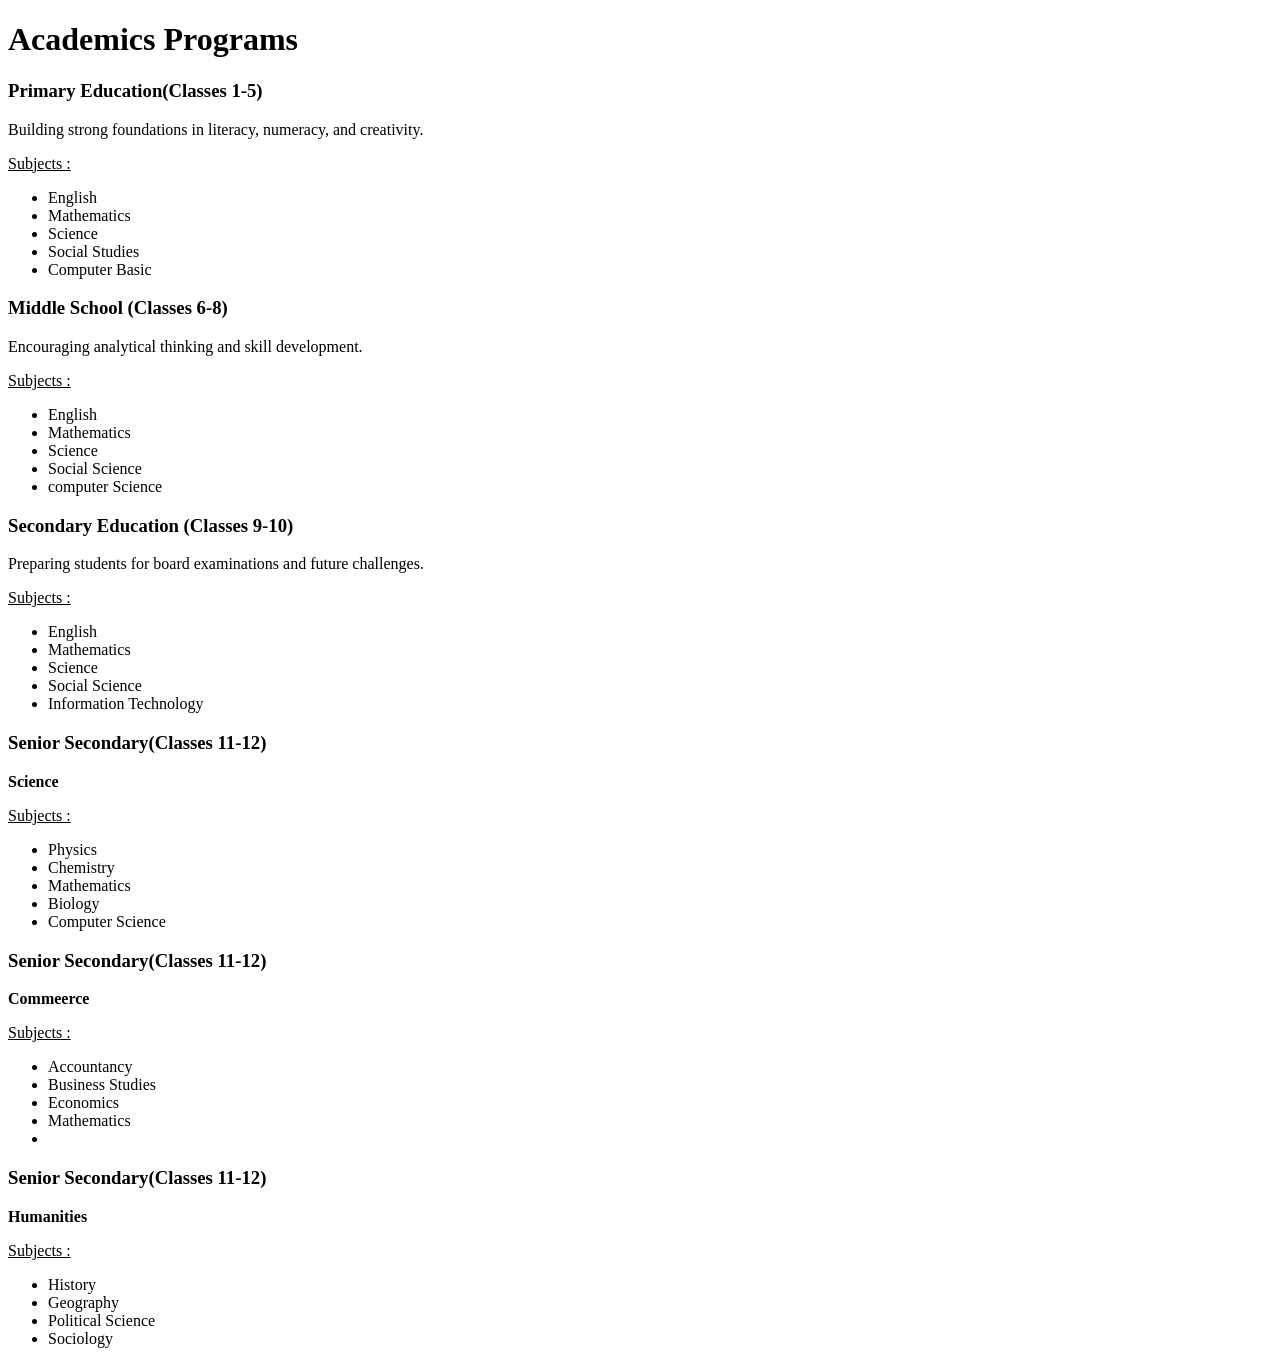
==== Academics Page.html @ bc71553e "Add files via upload" ====
<!DOCTYPE html>

<html>

<head>

	<!-----------------------Meta Tag-------------------->
	
	<meta charset="UTF-8">
	
	<meta name="description"
		content="Galaxy International School Website">
		
	<meta name="author"
		content="Yash">
		
	<meta name="viewport"	content="width=device-width, initial scale=1.0">
	
	<!--------------------------Fevicon----------------------->
	
	<link rel="icon"	href="School.png">
	
	<!-------------------------External CSS Link-------------------->
	
	<link rel="Stylesheet"	href="Style.css">	
	
	<!-------------------Website Title---------------------->
	
	<title>Academics Page</title>
	
</head>

<body>

	<!--------------------Header---------------------------->
	
<header>

	<h1>Academics Programs</h1>
	
</header>

	<!-----------------------Program Cards-------------------->
	
<section class="container2">

	<div class="box2">
	
		<h3>Primary Education(Classes 1-5)</h3>
		
		<p>Building strong foundations in literacy, numeracy, and creativity.</p>
		
		<ins>Subjects :</ins>
		
		<ul>
		
			<li>English</li>
			
			<li>Mathematics</li>
			
			<li>Science</li>
			
			<li>Social Studies</li>
			
			<li>Computer Basic</li>
			
	</div>
	
	
	<div class="box2">
	
		<h3>Middle School (Classes 6-8)</h3>
		
		<p>Encouraging analytical thinking and skill development.</p>
		
		<ins>Subjects :</ins>
		
		<ul>
			
			<li>English</li>
			
			<li>Mathematics</li>
			
			<li>Science</li>
			
			<li>Social Science</li>
			
			<li>computer Science</li>
		
		</ul>
		
	</div>
	
	
	<div class="box2">
	
		<h3>Secondary Education (Classes 9-10)</h3>
		
		<p>Preparing students for board examinations and future challenges.</p>
		
		<ins>Subjects :</ins>
		
		<ul>
		
			<li>English</li>
			
			<li>Mathematics</li>
			
			<li>Science</li>
			
			<li>Social Science</li>
			
			<li>Information Technology</li>
			
		</ul>
		
	</div>
	
	
	<div class="box2">
	
		<h3>Senior Secondary(Classes 11-12)</h3>
		
		<p><b>Science</b><p>
		
		<ins>Subjects :</ins>
		
		<ul>
		
			<li>Physics</li>
			
			<li>Chemistry</li>
			
			<li>Mathematics</li>
			
			<li>Biology</li>
			
			<li>Computer Science</li>
			
		</ul>
	
	</div>
	
	
	<div class="box2">
	
		<h3>Senior Secondary(Classes 11-12)</h3>
	
		<p><b>Commeerce</b></p>
		
		<ins>Subjects :</ins>
		
		<ul>
		
			<li>Accountancy</li>
			
			<li>Business Studies</li>
			
			<li>Economics</li>
			
			<li>Mathematics<li>
			
		</ul>

	</div>
	
	
	<div class="box2">
	
		<h3>Senior Secondary(Classes 11-12)</h3>
			
		<p><b>Humanities</b></p>
		
		<ins>Subjects :</ins>
		
		<ul>
		
			<li>History</li>
			
			<li>Geography</li>
			
			<li>Political Science</li>
			
			<li>Sociology</li>
			
		</ul>
		
	</div>
	
</div>
	
</section>

</body>

</html>
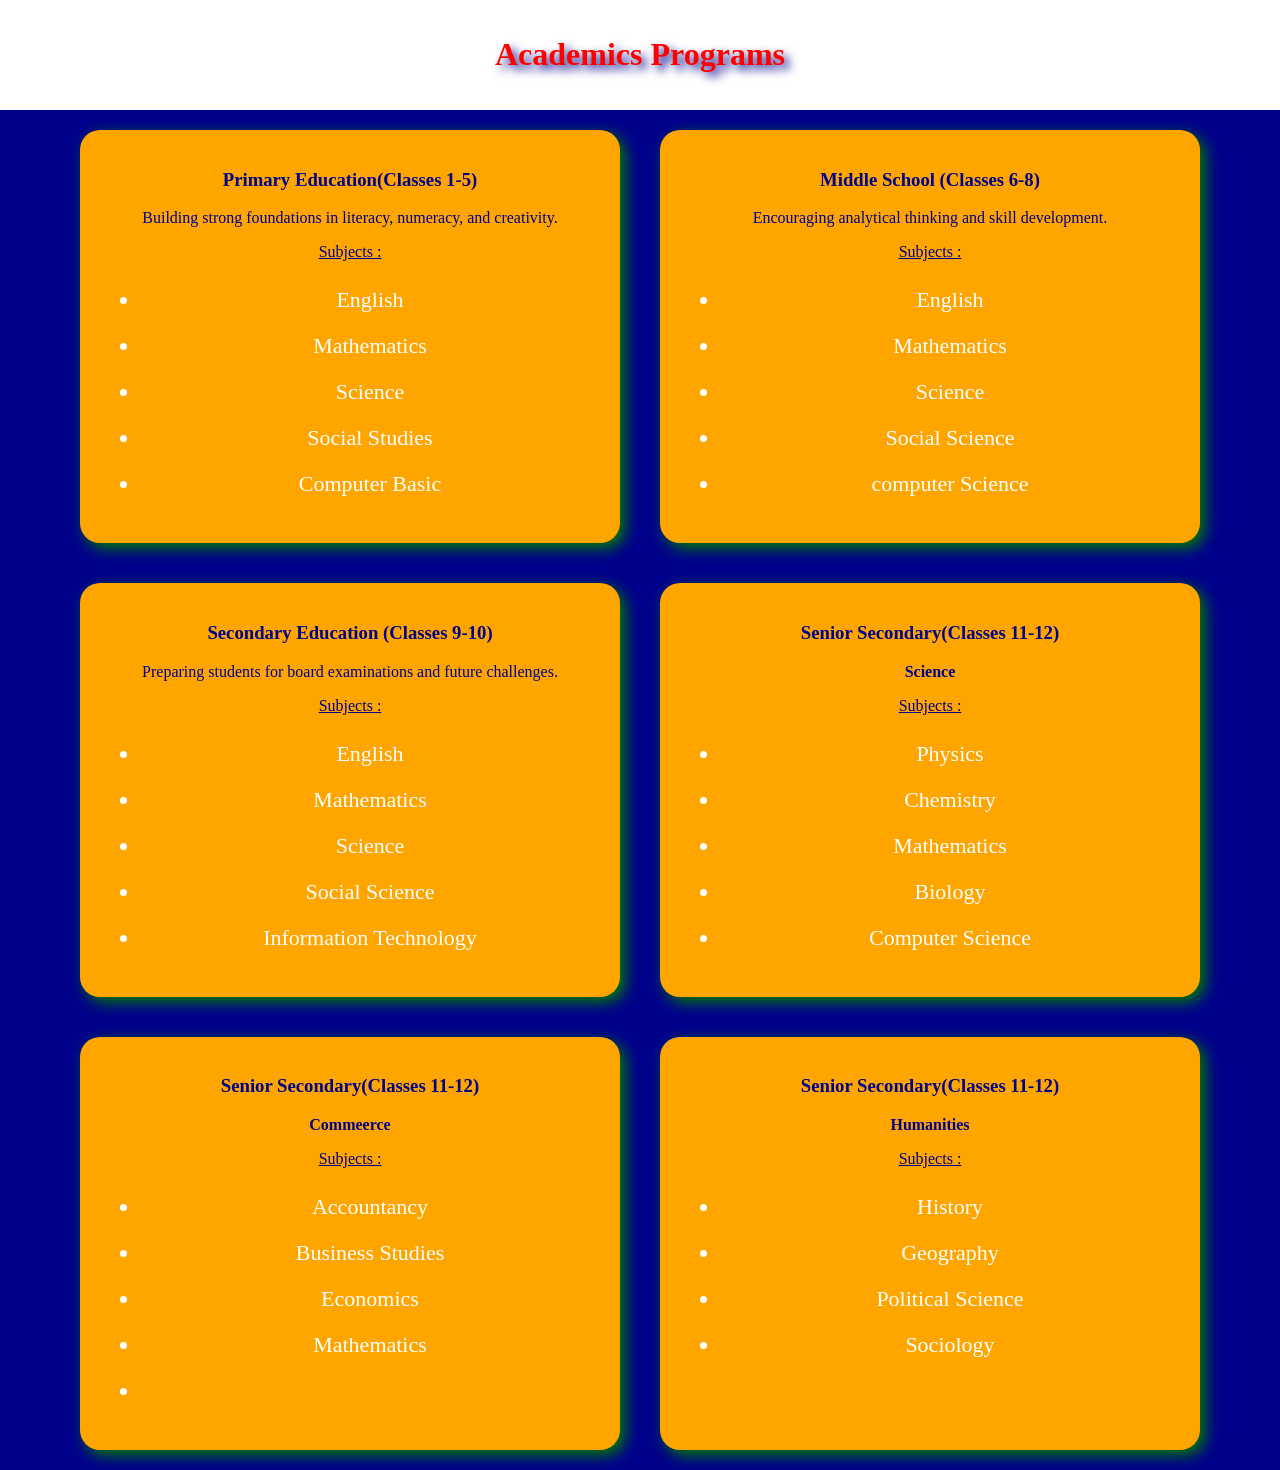
==== commit 248722a5: "Add files via upload" ====
--- a/Academics Page.html
+++ b/Academics Page.html
@@ -22,7 +22,7 @@
 	
 	<!-------------------------External CSS Link-------------------->
 	
-	<link rel="Stylesheet"	href="Style.css">	
+	<link rel="Stylesheet"	href="style.css">	
 	
 	<!-------------------Website Title---------------------->
 	
--- a/style.css
+++ b/style.css
@@ -0,0 +1,655 @@
+/*========================BODY============================*/
+
+body{
+	
+margin:0;
+
+font-family;Arial;
+
+background:darkblue;
+
+color:white;
+
+}
+
+/*===========================HEADER==========================*/
+
+header{
+	
+background:white;
+
+padding:15px;
+
+text-align:center;
+
+color:darkblue;
+
+}
+
+
+.img img{
+	
+width:100%;
+
+height:auto;
+
+border-radius:10px;
+
+}
+
+
+/*===========================NAVBAR==========================*/
+
+.nav{
+	
+display:flex;
+
+justify-content:center;
+
+gap:25px;
+
+flex-wrap:wrap;
+
+background:black;
+
+padding:15px;
+
+}
+
+
+.nav a{
+	
+color:white;
+
+text-decoration:none;
+
+font-size:18px;
+
+font-weight:bold;
+
+padding:10px 15px;
+
+border-radius:8px;
+
+transition:0.5s;
+
+}
+
+
+.nav a:hover{
+	
+background:white;
+
+color:green;
+
+transform:scale(1.05);
+
+}
+
+
+/*=========================Highlight===========================*/
+
+.form h2,
+.map h2,
+.links h2,
+.media h2,
+.images h2,
+.process h2,
+.fields h2,
+.teacher h2,
+.school h2,
+.core h2,
+.heros h2,
+.principal h2,
+.choose h2,
+.school,
+.h2{
+
+text-align:center;
+
+background:white;
+
+color:darkblue;
+
+border-radius:20px;
+
+margin:20px auto;
+
+
+}
+
+header p,
+.table th,td,
+.heros p{
+
+font-size:22px;
+
+padding:8px;
+
+margin:auto;
+}
+
+
+/*==========================Table=========================*/
+
+.table{
+	
+padding:15px;
+
+}
+
+table{
+	
+width:100%;
+
+margin:auto;
+
+border-collapse:collapse;
+
+background:gray;
+
+}
+
+th{
+	
+background:black;
+
+color:green;
+
+padding:15px;
+
+font-size:22px;
+
+text-align:center;
+}
+
+
+td{
+	
+border:2px solid black;
+
+padding:15px;
+
+text-align:center;
+
+font-size:20px;
+
+margin:30px auto;
+}
+
+th,td{
+
+width:50%;
+
+text-align:center;
+
+}
+
+
+
+
+tr:hover{
+	
+background:blue;
+
+}
+
+.image{
+	
+padding:10px;
+
+}
+
+.image dl,dt,dd,
+.choose ul,li{
+
+font-size:22px;
+
+padding:10px;
+
+color:white;
+
+
+}
+
+.container{
+	
+display:flex;
+
+justify-content:center;
+
+gap:20px;
+
+flex-wrap:wrap;
+
+padding:20px;
+
+}
+
+
+/*============================Cards==============================*/
+
+.box{
+
+background:white;
+
+width:250px;
+
+padding:20px;
+
+border-radius:20px;
+
+box-shadow:5px 5px 15px green;
+
+text-align:center;
+
+transition:0.5s;
+
+color:darkblue;
+
+}
+
+.box:hover{
+	
+transform:scale(1.05);
+
+box-shadow:5px 5px 15px yellow;
+
+background:green;
+
+color:white;
+
+}
+
+
+
+.container2{
+	
+display:flex;
+
+justify-content:center;
+
+gap:40px;
+
+flex-wrap:wrap;
+
+padding:20px;
+
+}
+
+
+/*============================Cards==============================*/
+
+.box2{
+
+background:orange;
+
+width:500px;
+
+padding:20px;
+
+border-radius:20px;
+
+box-shadow:5px 5px 15px green;
+
+text-align:center;
+
+transition:0.5s;
+
+color:darkblue;
+
+}
+
+.box2:hover{
+	
+transform:scale(1.05);
+
+box-shadow:5px 5px 15px yellow;
+
+background:green;
+
+color:white;
+
+}
+
+
+
+.container3{
+	
+display:flex;
+
+justify-content:center;
+
+gap:40px;
+
+flex-wrap:wrap;
+
+padding:20px;
+
+
+}
+
+
+/*============================Cards==============================*/
+
+.box3{
+
+background:purple;
+
+width:500px;
+
+padding:20px;
+
+border-radius:20px;
+
+box-shadow:5px 5px 15px green;
+
+text-align:center;
+
+transition:0.5s;
+
+color:darkblue;
+
+}
+
+.box3:hover{
+	
+transform:scale(1.05);
+
+box-shadow:5px 5px 15px yellow;
+
+background:green;
+
+color:white;
+
+}
+
+
+.container4{
+	
+background:gray;
+
+padding:20px;
+
+width:600px;
+
+margin:20px auto;
+
+justify-content:center;
+
+display:flex;
+
+flex-wrap:wrap;
+
+border-radius:20px;
+
+color:black;
+
+font-size:22px;
+
+}
+
+
+footer{
+	
+background:gray;
+
+padding:20px;
+
+width:100%;
+
+height:100%;
+
+margin:auto;
+
+justify-content:center;
+
+display:block;
+
+flex-wrap:wrap;
+
+border-radius:none;
+
+color:black;
+
+font-size:22px;
+
+}
+
+
+.container5{
+	
+display:flex;
+
+justify-content:center;
+
+gap:40px;
+
+flex-wrap:wrap;
+
+padding:20px;
+
+
+}
+
+
+/*============================Cards==============================*/
+
+.box5{
+
+background:darkblue;
+
+width:200px;
+
+padding:20px;
+
+border-radius:20px;
+
+box-shadow:5px 5px 15px green;
+
+text-align:center;
+
+transition:0.5s;
+
+color:white;
+
+}
+
+.box5:hover{
+	
+transform:scale(1.05);
+
+box-shadow:5px 5px 15px yellow;
+
+background:green;
+
+color:white;
+
+}
+
+
+
+
+
+
+
+
+
+
+
+
+
+
+
+
+
+
+
+
+
+
+
+
+
+
+button,
+input[type="submit"],
+input[type="reset"]{
+
+padding:12px 25px;
+
+margin:10px;
+
+border:none;
+
+border-radius:10px;
+
+font-size:16px;
+
+font-weight:bold;
+
+cursor:pointer;
+
+transition:0.5s;
+
+
+}
+
+button,
+input[type="submit"]{
+
+background:#0d6efd;
+
+color:white;
+
+}
+
+button:hover,
+input[type="submit"]:hover{
+
+background:#198754;
+
+transform:scale(1.05);
+
+}
+
+input[type="reset"]{
+
+background:#dc3545;
+
+color:white;
+
+
+}
+
+input[type="reset"]:hover{
+
+background:#b02a37;
+
+transform:scale(1.05);
+
+}
+
+
+/*=============================HERO============================*/
+.hero,h1{
+
+text-shadow:5px 5px 10px darkblue;
+
+animation:heading 0.5s infinite;
+
+color:red;
+
+}
+
+/*====================animation===========================*/
+
+@keyframes heading{
+	
+from{
+
+color:darkblue;
+
+}
+
+to{
+	
+color:red;
+
+}
+
+
+
+
+@media screen and (max-width:768px){
+
+.nav nav{
+
+flex-direction:column;
+
+}
+
+.hero h1,
+.header h1,
+.gallery h1,
+.contact h1{
+
+font-size:30px;
+
+}
+
+form{
+
+width:90%;
+
+}
+
+.box{
+
+width:90%;
+
+}
+
+.maps iframe{
+
+height:300px;
+
+}
+
+table{
+
+font-size:14px;
+
+}
+
+}
+
+
+
+
+
+
+
+
+
+
+
+
+
+
+
+
+
+
+
+
+
+
+
+
+
+
+
+
+
+
